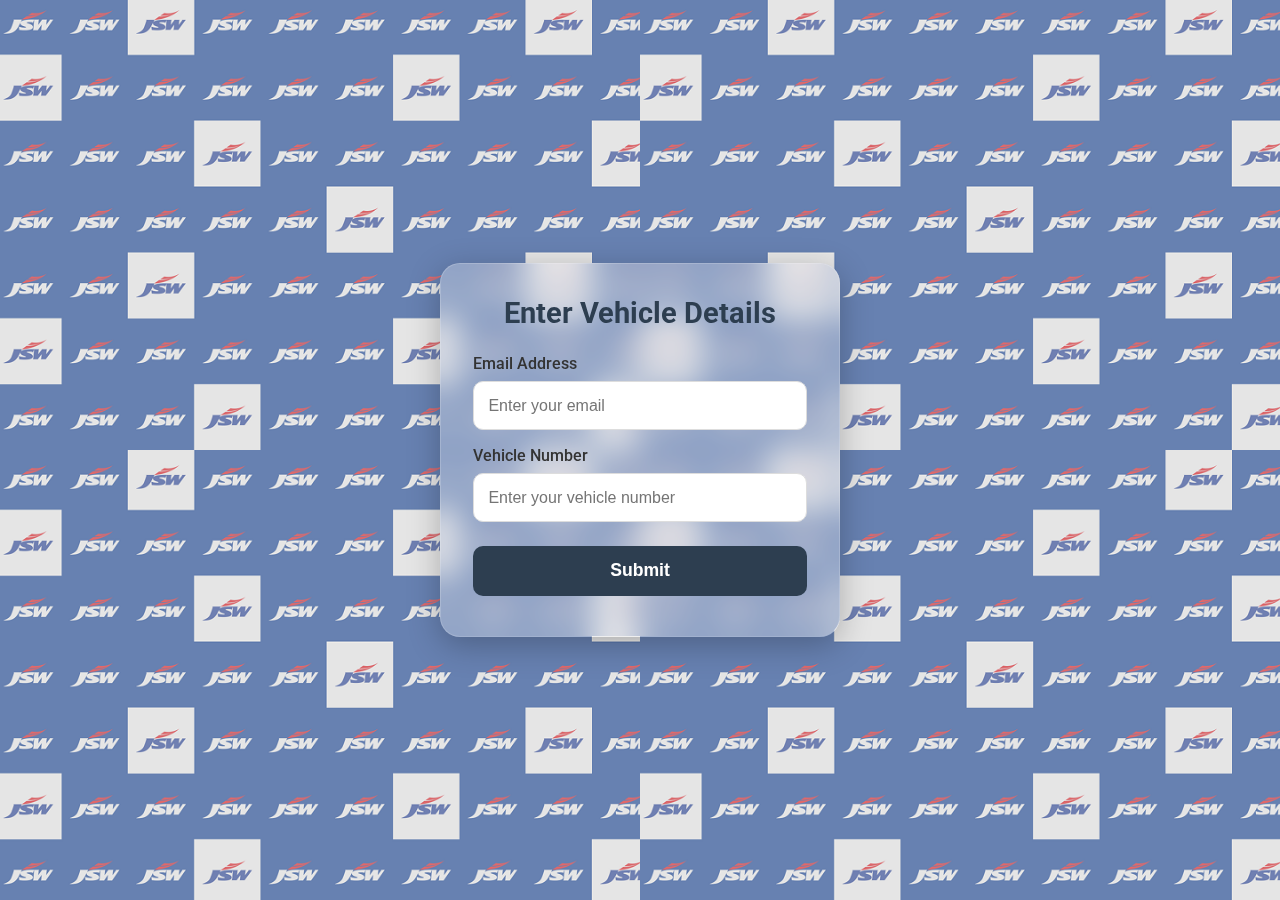
==== index.html @ 08a5e6e5 "Update index.html" ====
<!DOCTYPE html>
<html lang="en">
<head>
  <meta charset="UTF-8" />
  <meta name="viewport" content="width=device-width, initial-scale=1.0"/>
  <title>Vehicle Info - Industrial Project</title>
  <link href="https://fonts.googleapis.com/css2?family=Roboto:wght@400;500&display=swap" rel="stylesheet">
  <style>
    :root {
      --primary-color: #2d3e50;
      --hover-color: #1f2b3a;
      --font-dark: #2d3e50;
      --font-light: #ffffff;
      --glass-bg: rgba(255, 255, 255, 0.25);
      --border-color: #ddd;
      --error-color: #d9534f;
      --success-color: #28a745;
      --focus-color: #5bc0de;
    }

    * {
      box-sizing: border-box;
      margin: 0;
      padding: 0;
    }

    body {
      font-family: 'Roboto', sans-serif;
      background: linear-gradient(to right, #1e2d3b, #1f2b3a);
      background-image: url('logo.png');
      background-size: cover;
      background-position: center;
      background-repeat: no-repeat;
      display: flex;
      justify-content: center;
      align-items: center;
      min-height: 100vh;
      padding: 1rem;
      color: var(--font-dark);
    }

    .form-container {
      background: var(--glass-bg);
      border: 1px solid rgba(255, 255, 255, 0.18);
      backdrop-filter: blur(16px);
      -webkit-backdrop-filter: blur(16px);
      border-radius: 20px;
      padding: 2rem;
      max-width: 400px;
      width: 100%;
      box-shadow: 0 8px 32px rgba(0, 0, 0, 0.25);
    }

    .form-container h2 {
      text-align: center;
      font-size: 1.8rem;
      margin-bottom: 1.5rem;
      color: var(--font-dark);
    }

    label {
      font-weight: 500;
      margin-top: 1rem;
      display: block;
      color: #333;
    }

    input[type="email"],
    input[type="text"] {
      width: 100%;
      padding: 0.9rem;
      border-radius: 10px;
      border: 1px solid var(--border-color);
      margin-top: 0.5rem;
      font-size: 1rem;
      transition: border 0.3s ease;
    }

    input[type="email"]:focus,
    input[type="text"]:focus {
      border-color: var(--focus-color);
      outline: none;
    }

    input[type="submit"] {
      width: 100%;
      padding: 0.9rem;
      background-color: var(--primary-color);
      color: white;
      border: none;
      border-radius: 10px;
      font-size: 1.1rem;
      font-weight: bold;
      margin-top: 1.5rem;
      cursor: pointer;
      transition: background-color 0.3s ease;
    }

    input[type="submit"]:hover {
      background-color: var(--hover-color);
    }

    input[type="submit"]:disabled {
      background-color: gray;
      cursor: not-allowed;
    }

    .error-message,
    .success-message {
      font-size: 0.95rem;
      font-weight: 600;
      margin-top: 0.5rem;
    }

    .error-message {
      color: var(--error-color);
    }

    .success-message {
      color: var(--success-color);
      text-align: center;
    }

    @media (max-width: 480px) {
      .form-container {
        padding: 1.5rem 1rem;
      }

      .form-container h2 {
        font-size: 1.6rem;
      }

      input[type="submit"] {
        font-size: 1rem;
      }
    }
  </style>
</head>
<body>
  <div class="form-container" role="form">
    <h2>Enter Vehicle Details</h2>
    <form id="vehicleForm" novalidate>
      <label for="email">Email Address</label>
      <input type="email" id="email" name="email" placeholder="Enter your email" required autocomplete="email" aria-describedby="emailError"/>
      <span id="emailError" class="error-message" role="alert"></span>

      <label for="vehicleNumber">Vehicle Number</label>
      <input type="text" id="vehicleNumber" name="vehicleNumber" placeholder="Enter your vehicle number" required aria-describedby="vehicleError"/>
      <span id="vehicleError" class="error-message" role="alert"></span>

      <input type="submit" value="Submit" />
    </form>
    <div id="formFeedback" class="success-message" role="alert" aria-live="polite"></div>
  </div>

  <script>
    const validVehicleNumbers = ["CR-11", "CR-12", "CR-3 90 T"];
    const emailRegex = /^[a-zA-Z0-9._%+-]+@jsw\.in$/;

    document.getElementById("vehicleForm").addEventListener("submit", function (event) {
      event.preventDefault();

      const email = document.getElementById("email").value.trim();
      const vehicleInput = document.getElementById("vehicleNumber").value.trim();
      const vehicleNumber = vehicleInput.toUpperCase(); // Case-insensitive match
      const emailError = document.getElementById("emailError");
      const vehicleError = document.getElementById("vehicleError");
      const formFeedback = document.getElementById("formFeedback");
      const submitButton = event.target.querySelector('input[type="submit"]');

      emailError.textContent = "";
      vehicleError.textContent = "";
      formFeedback.textContent = "";
      submitButton.disabled = false;

      let isValid = true;

      // Email check
      if (!emailRegex.test(email)) {
        emailError.textContent = "Invalid user";
        isValid = false;
      }

      // Vehicle number format & validity
      const vehicleRegex = /^CR-\d{1,2}$|^CR-\d{1,2}\s\d{2}\s[A-Z]{1}$/i;
      if (!vehicleRegex.test(vehicleNumber)) {
        vehicleError.textContent = "Invalid vehicle number";
        isValid = false;
      } else if (!validVehicleNumbers.includes(vehicleNumber)) {
        vehicleError.textContent = "Vehicle number not recognized.";
        isValid = false;
      }

      // Redirect if valid
      if (isValid) {
        formFeedback.textContent = "Redirecting to vehicle details...";
        submitButton.disabled = true;
        setTimeout(() => {
          window.location.href = `https://yammrthy.github.io/transport/${encodeURIComponent(vehicleNumber)}.html`;
        }, 1500);
      }
    });
  </script>
</body>
</html>
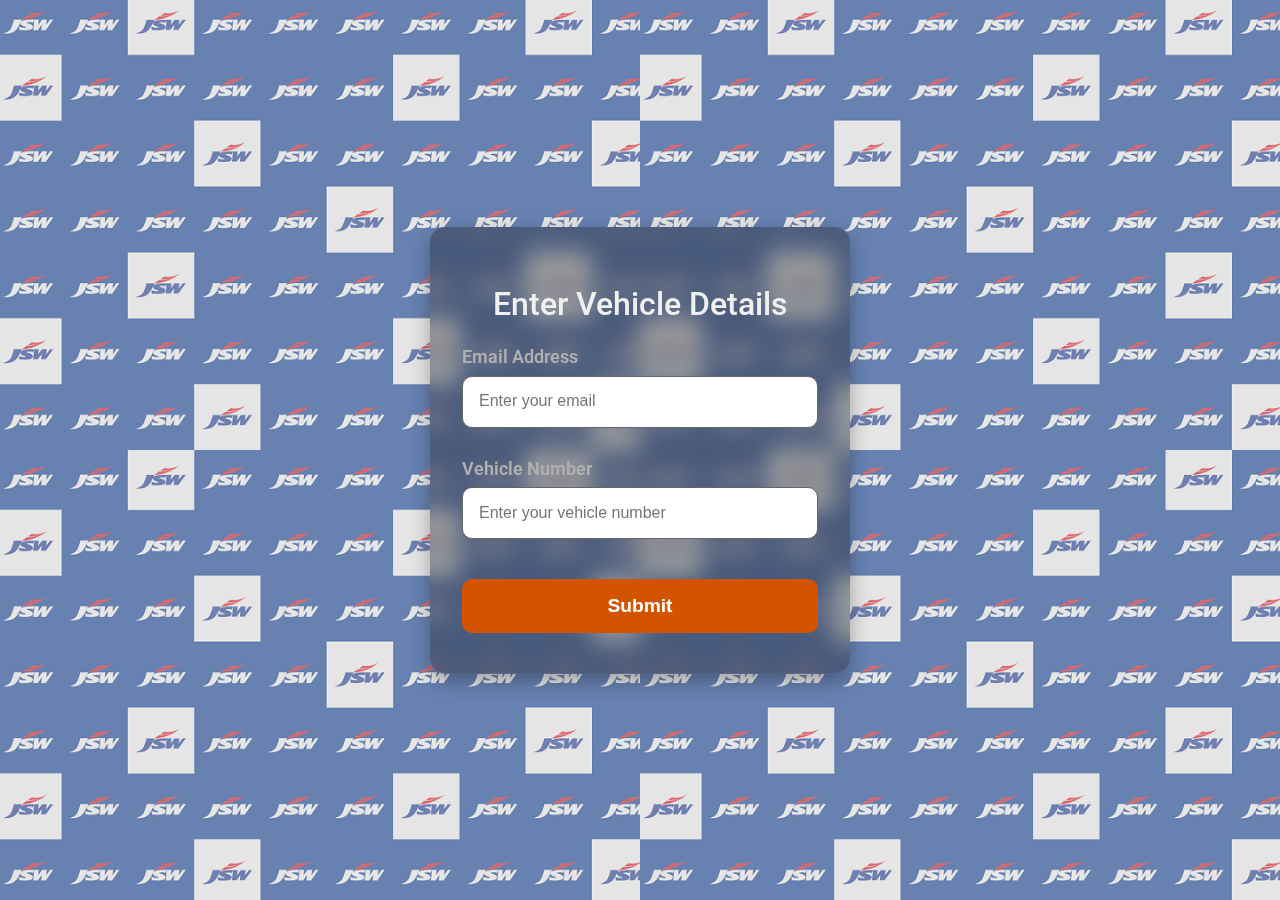
==== commit b6d488bc: "Update index.html" ====
--- a/index.html
+++ b/index.html
@@ -7,73 +7,75 @@
   <link href="https://fonts.googleapis.com/css2?family=Roboto:wght@400;500&display=swap" rel="stylesheet">
   <style>
     :root {
-      --primary-color: #2d3e50;
-      --hover-color: #1f2b3a;
-      --font-dark: #2d3e50;
-      --font-light: #ffffff;
-      --glass-bg: rgba(255, 255, 255, 0.25);
-      --border-color: #ddd;
-      --error-color: #d9534f;
-      --success-color: #28a745;
-      --focus-color: #5bc0de;
-    }
-
-    * {
-      box-sizing: border-box;
-      margin: 0;
-      padding: 0;
-    }
+  --primary-color: #d35400; /* Rust orange */
+  --secondary-color: #b0b0b0; /* Muted gray */
+  --hover-color: #a04000; /* Dark rust */
+  --bg-color: rgba(42, 46, 53, 0.3); /* Glass over steel gray */
+  --font-color: #f0f0f0; /* Light text */
+  --error-color: #e74c3c; /* Red for errors */
+  --success-color: #f39c12; /* Industrial yellow for success */
+  --border-color: #666; /* Mid gray border */
+  --focus-color: #f39c12; /* Highlight input with yellow */
+}
+body {
+  background-color: #1b1b1b;
+  background-image: none; /* optional: remove logo image if needed */
+}
 
     body {
       font-family: 'Roboto', sans-serif;
-      background: linear-gradient(to right, #1e2d3b, #1f2b3a);
-      background-image: url('logo.png');
+      background-image: url('logo.png'); /* Logo image as background */
       background-size: cover;
       background-position: center;
       background-repeat: no-repeat;
+      margin: 0;
+      padding: 0;
       display: flex;
       justify-content: center;
       align-items: center;
       min-height: 100vh;
-      padding: 1rem;
-      color: var(--font-dark);
+      color: var(--font-color);
+      background-color: #1e2d3b; /* Slightly darker background for contrast */
     }
 
     .form-container {
-      background: var(--glass-bg);
-      border: 1px solid rgba(255, 255, 255, 0.18);
-      backdrop-filter: blur(16px);
-      -webkit-backdrop-filter: blur(16px);
-      border-radius: 20px;
+      background-color: rgba(0, 0, 0, 0.3); /* Dark glass effect */
       padding: 2rem;
-      max-width: 400px;
+      border-radius: 15px;
+      box-shadow: 0 8px 20px rgba(0, 0, 0, 0.3);
       width: 100%;
-      box-shadow: 0 8px 32px rgba(0, 0, 0, 0.25);
+      max-width: 420px;
+      backdrop-filter: blur(12px); /* Stronger glass effect */
+      -webkit-backdrop-filter: blur(12px);
+      box-sizing: border-box;
     }
 
     .form-container h2 {
       text-align: center;
-      font-size: 1.8rem;
+      color: var(--font-color);
+      font-weight: 500;
+      font-size: 2rem;
       margin-bottom: 1.5rem;
-      color: var(--font-dark);
     }
 
     label {
-      font-weight: 500;
-      margin-top: 1rem;
       display: block;
-      color: #333;
+      margin: 1rem 0 0.5rem;
+      font-weight: 600;
+      font-size: 1.1rem;
+      color: var(--secondary-color);
     }
 
     input[type="email"],
     input[type="text"] {
       width: 100%;
-      padding: 0.9rem;
+      padding: 1rem;
+      border: 1px solid var(--border-color);
       border-radius: 10px;
-      border: 1px solid var(--border-color);
-      margin-top: 0.5rem;
+      box-sizing: border-box;
       font-size: 1rem;
-      transition: border 0.3s ease;
+      transition: all 0.3s ease;
+      margin-bottom: 1rem;
     }
 
     input[type="email"]:focus,
@@ -83,33 +85,28 @@
     }
 
     input[type="submit"] {
+      margin-top: 1.5rem;
       width: 100%;
-      padding: 0.9rem;
+      padding: 1rem;
       background-color: var(--primary-color);
       color: white;
       border: none;
       border-radius: 10px;
-      font-size: 1.1rem;
-      font-weight: bold;
-      margin-top: 1.5rem;
+      font-size: 1.2rem;
       cursor: pointer;
       transition: background-color 0.3s ease;
+      font-weight: 600;
     }
 
     input[type="submit"]:hover {
       background-color: var(--hover-color);
     }
 
-    input[type="submit"]:disabled {
-      background-color: gray;
-      cursor: not-allowed;
-    }
-
     .error-message,
     .success-message {
-      font-size: 0.95rem;
+      font-size: 1rem;
+      margin-top: 0.5rem;
       font-weight: 600;
-      margin-top: 0.5rem;
     }
 
     .error-message {
@@ -121,17 +118,19 @@
       text-align: center;
     }
 
-    @media (max-width: 480px) {
+    @media (max-width: 500px) {
       .form-container {
         padding: 1.5rem 1rem;
+        border-radius: 12px;
       }
 
-      .form-container h2 {
-        font-size: 1.6rem;
+      h2 {
+        font-size: 1.8rem;
       }
 
       input[type="submit"] {
-        font-size: 1rem;
+        font-size: 1.1rem;
+        padding: 0.8rem;
       }
     }
   </style>
@@ -141,7 +140,7 @@
     <h2>Enter Vehicle Details</h2>
     <form id="vehicleForm" novalidate>
       <label for="email">Email Address</label>
-      <input type="email" id="email" name="email" placeholder="Enter your email" required autocomplete="email" aria-describedby="emailError"/>
+      <input type="email" id="email" name="email" placeholder="Enter your email" required aria-describedby="emailError"/>
       <span id="emailError" class="error-message" role="alert"></span>
 
       <label for="vehicleNumber">Vehicle Number</label>
@@ -150,51 +149,46 @@
 
       <input type="submit" value="Submit" />
     </form>
-    <div id="formFeedback" class="success-message" role="alert" aria-live="polite"></div>
+    <div id="formFeedback" class="success-message" role="alert"></div>
   </div>
 
   <script>
     const validVehicleNumbers = ["CR-11", "CR-12", "CR-3 90 T"];
     const emailRegex = /^[a-zA-Z0-9._%+-]+@jsw\.in$/;
+    const vehicleRegex = /^CR-\d{1,2}$|^CR-\d{1,2}\s\d{2}\s[A-Z]$/;
 
     document.getElementById("vehicleForm").addEventListener("submit", function (event) {
       event.preventDefault();
 
       const email = document.getElementById("email").value.trim();
-      const vehicleInput = document.getElementById("vehicleNumber").value.trim();
-      const vehicleNumber = vehicleInput.toUpperCase(); // Case-insensitive match
+      const vehicleNumber = document.getElementById("vehicleNumber").value.trim();
       const emailError = document.getElementById("emailError");
       const vehicleError = document.getElementById("vehicleError");
       const formFeedback = document.getElementById("formFeedback");
-      const submitButton = event.target.querySelector('input[type="submit"]');
 
       emailError.textContent = "";
       vehicleError.textContent = "";
       formFeedback.textContent = "";
-      submitButton.disabled = false;
 
       let isValid = true;
 
-      // Email check
+      // Email validation
       if (!emailRegex.test(email)) {
-        emailError.textContent = "Invalid user";
+        emailError.textContent = "Please enter a valid email ending with @jsw.in.";
         isValid = false;
       }
 
-      // Vehicle number format & validity
-      const vehicleRegex = /^CR-\d{1,2}$|^CR-\d{1,2}\s\d{2}\s[A-Z]{1}$/i;
+      // Vehicle number validation
       if (!vehicleRegex.test(vehicleNumber)) {
-        vehicleError.textContent = "Invalid vehicle number";
+        vehicleError.textContent = "Invalid format. Use CR-11 or CR-3 90 T.";
         isValid = false;
       } else if (!validVehicleNumbers.includes(vehicleNumber)) {
         vehicleError.textContent = "Vehicle number not recognized.";
         isValid = false;
       }
 
-      // Redirect if valid
       if (isValid) {
         formFeedback.textContent = "Redirecting to vehicle details...";
-        submitButton.disabled = true;
         setTimeout(() => {
           window.location.href = `https://yammrthy.github.io/transport/${encodeURIComponent(vehicleNumber)}.html`;
         }, 1500);
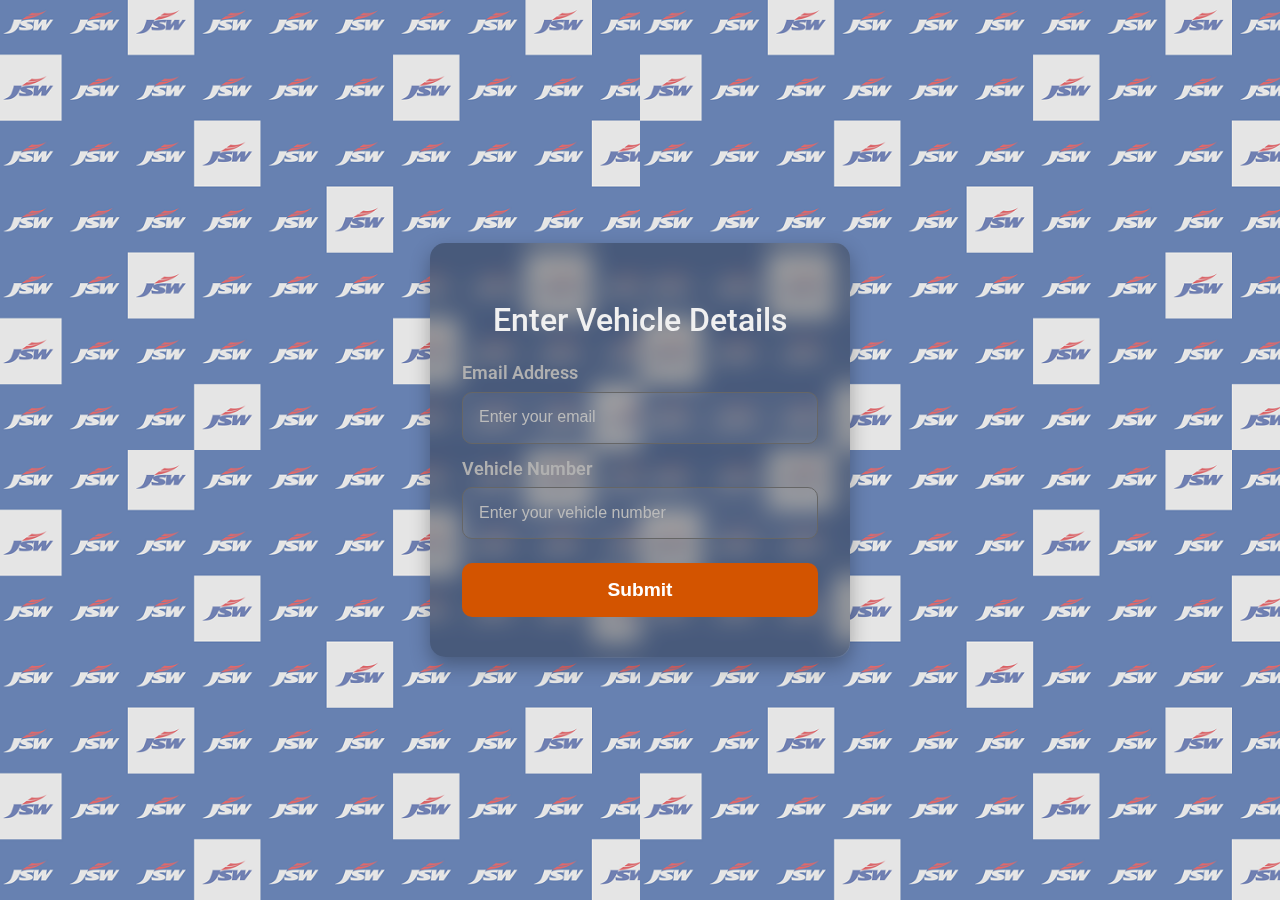
==== commit 615e6f45: "Update index.html" ====
--- a/index.html
+++ b/index.html
@@ -7,63 +7,61 @@
   <link href="https://fonts.googleapis.com/css2?family=Roboto:wght@400;500&display=swap" rel="stylesheet">
   <style>
     :root {
-  --primary-color: #d35400; /* Rust orange */
-  --secondary-color: #b0b0b0; /* Muted gray */
-  --hover-color: #a04000; /* Dark rust */
-  --bg-color: rgba(42, 46, 53, 0.3); /* Glass over steel gray */
-  --font-color: #f0f0f0; /* Light text */
-  --error-color: #e74c3c; /* Red for errors */
-  --success-color: #f39c12; /* Industrial yellow for success */
-  --border-color: #666; /* Mid gray border */
-  --focus-color: #f39c12; /* Highlight input with yellow */
-}
-body {
-  background-color: #1b1b1b;
-  background-image: none; /* optional: remove logo image if needed */
-}
+      --primary-color: #d35400;
+      --secondary-color: #b0b0b0;
+      --hover-color: #a04000;
+      --bg-color: rgba(42, 46, 53, 0.3);
+      --font-color: #f0f0f0;
+      --error-color: #e74c3c;
+      --success-color: #f39c12;
+      --border-color: #666;
+      --focus-color: #f39c12;
+    }
+
+    * {
+      box-sizing: border-box;
+    }
 
     body {
       font-family: 'Roboto', sans-serif;
-      background-image: url('logo.png'); /* Logo image as background */
-      background-size: cover;
-      background-position: center;
-      background-repeat: no-repeat;
       margin: 0;
       padding: 0;
       display: flex;
       justify-content: center;
       align-items: center;
       min-height: 100vh;
+      background-image: url('logo.png');
+      background-size: cover;
+      background-position: center;
+      background-repeat: no-repeat;
+      background-color: #1e2d3b;
       color: var(--font-color);
-      background-color: #1e2d3b; /* Slightly darker background for contrast */
     }
 
     .form-container {
-      background-color: rgba(0, 0, 0, 0.3); /* Dark glass effect */
+      background-color: rgba(0, 0, 0, 0.3);
       padding: 2rem;
       border-radius: 15px;
       box-shadow: 0 8px 20px rgba(0, 0, 0, 0.3);
       width: 100%;
       max-width: 420px;
-      backdrop-filter: blur(12px); /* Stronger glass effect */
+      backdrop-filter: blur(12px);
       -webkit-backdrop-filter: blur(12px);
-      box-sizing: border-box;
     }
 
     .form-container h2 {
       text-align: center;
-      color: var(--font-color);
+      font-size: 2rem;
       font-weight: 500;
-      font-size: 2rem;
       margin-bottom: 1.5rem;
     }
 
     label {
       display: block;
       margin: 1rem 0 0.5rem;
-      font-weight: 600;
       font-size: 1.1rem;
       color: var(--secondary-color);
+      font-weight: 600;
     }
 
     input[type="email"],
@@ -72,10 +70,14 @@
       padding: 1rem;
       border: 1px solid var(--border-color);
       border-radius: 10px;
-      box-sizing: border-box;
       font-size: 1rem;
-      transition: all 0.3s ease;
-      margin-bottom: 1rem;
+      background-color: rgba(255, 255, 255, 0.05);
+      color: #fff;
+    }
+
+    input[type="email"]::placeholder,
+    input[type="text"]::placeholder {
+      color: #bbb;
     }
 
     input[type="email"]:focus,
@@ -85,17 +87,17 @@
     }
 
     input[type="submit"] {
-      margin-top: 1.5rem;
       width: 100%;
       padding: 1rem;
+      margin-top: 1.5rem;
       background-color: var(--primary-color);
       color: white;
       border: none;
       border-radius: 10px;
       font-size: 1.2rem;
+      font-weight: 600;
       cursor: pointer;
       transition: background-color 0.3s ease;
-      font-weight: 600;
     }
 
     input[type="submit"]:hover {
@@ -104,7 +106,7 @@
 
     .error-message,
     .success-message {
-      font-size: 1rem;
+      font-size: 0.95rem;
       margin-top: 0.5rem;
       font-weight: 600;
     }
@@ -118,19 +120,36 @@
       text-align: center;
     }
 
-    @media (max-width: 500px) {
+    /* 🔧 Responsive Styling */
+    @media (max-width: 480px) {
       .form-container {
-        padding: 1.5rem 1rem;
+        padding: 1.2rem;
         border-radius: 12px;
-      }
-
-      h2 {
-        font-size: 1.8rem;
+        margin: 1rem;
+      }
+
+      .form-container h2 {
+        font-size: 1.6rem;
+      }
+
+      label {
+        font-size: 1rem;
+      }
+
+      input[type="email"],
+      input[type="text"] {
+        padding: 0.9rem;
+        font-size: 0.95rem;
       }
 
       input[type="submit"] {
-        font-size: 1.1rem;
-        padding: 0.8rem;
+        padding: 0.9rem;
+        font-size: 1.05rem;
+      }
+
+      .error-message,
+      .success-message {
+        font-size: 0.9rem;
       }
     }
   </style>
@@ -140,11 +159,11 @@
     <h2>Enter Vehicle Details</h2>
     <form id="vehicleForm" novalidate>
       <label for="email">Email Address</label>
-      <input type="email" id="email" name="email" placeholder="Enter your email" required aria-describedby="emailError"/>
+      <input type="email" id="email" name="email" placeholder="Enter your email" required aria-describedby="emailError" autocomplete="off"/>
       <span id="emailError" class="error-message" role="alert"></span>
 
       <label for="vehicleNumber">Vehicle Number</label>
-      <input type="text" id="vehicleNumber" name="vehicleNumber" placeholder="Enter your vehicle number" required aria-describedby="vehicleError"/>
+      <input type="text" id="vehicleNumber" name="vehicleNumber" placeholder="Enter your vehicle number" required aria-describedby="vehicleError" autocomplete="off"/>
       <span id="vehicleError" class="error-message" role="alert"></span>
 
       <input type="submit" value="Submit" />
@@ -173,14 +192,20 @@
       let isValid = true;
 
       // Email validation
-      if (!emailRegex.test(email)) {
-        emailError.textContent = "Please enter a valid email ending with @jsw.in.";
+      if (email === "") {
+        emailError.textContent = "Email is required.";
+        isValid = false;
+      } else if (!emailRegex.test(email)) {
+        emailError.textContent = "Invalid email (must be @jsw.in).";
         isValid = false;
       }
 
       // Vehicle number validation
-      if (!vehicleRegex.test(vehicleNumber)) {
-        vehicleError.textContent = "Invalid format. Use CR-11 or CR-3 90 T.";
+      if (vehicleNumber === "") {
+        vehicleError.textContent = "Vehicle number is required.";
+        isValid = false;
+      } else if (!vehicleRegex.test(vehicleNumber)) {
+        vehicleError.textContent = "Enter a valid format (e.g., CR-11 or CR-3 90 T).";
         isValid = false;
       } else if (!validVehicleNumbers.includes(vehicleNumber)) {
         vehicleError.textContent = "Vehicle number not recognized.";
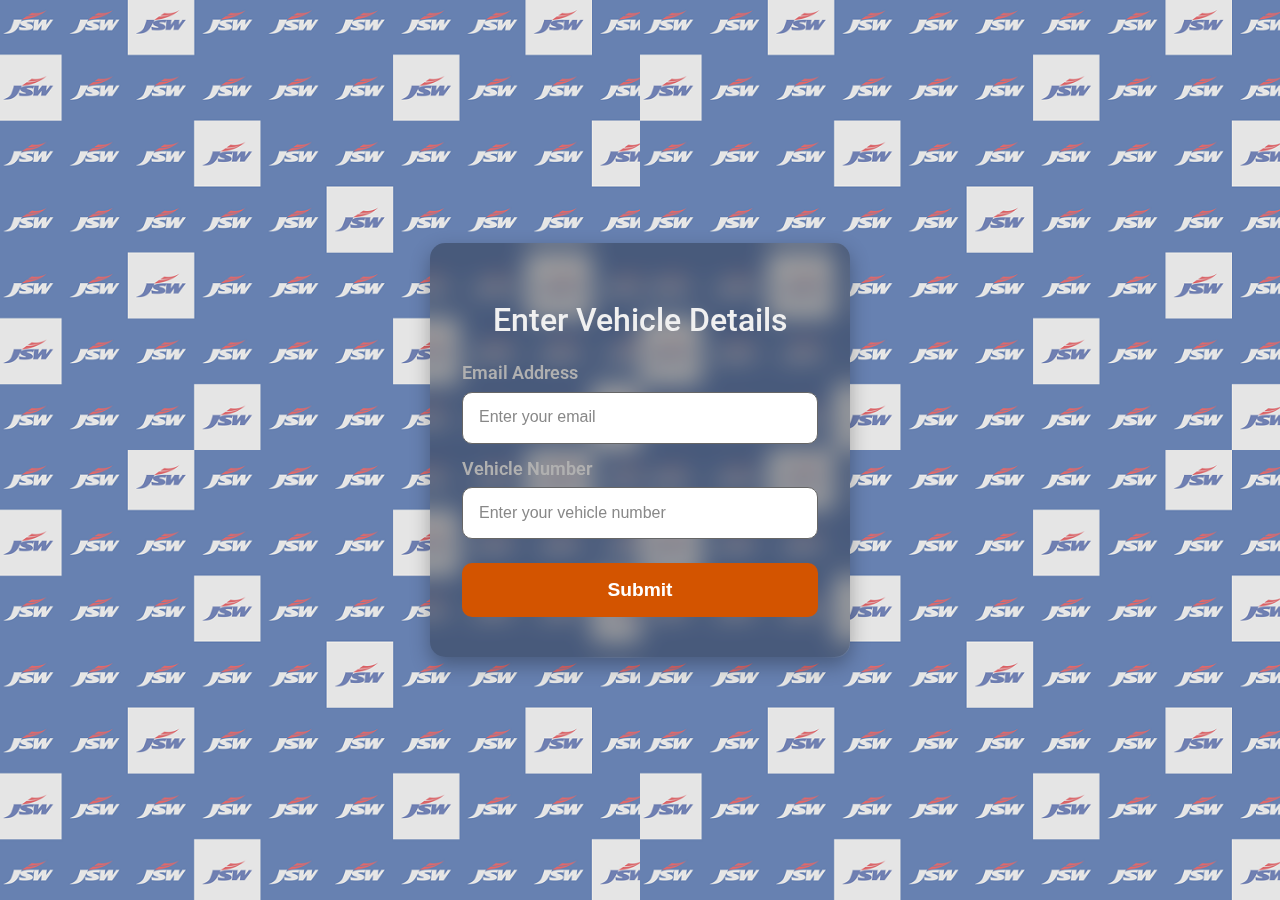
==== commit cc3ec3b8: "Update index.html" ====
--- a/index.html
+++ b/index.html
@@ -71,13 +71,13 @@
       border: 1px solid var(--border-color);
       border-radius: 10px;
       font-size: 1rem;
-      background-color: rgba(255, 255, 255, 0.05);
-      color: #fff;
+      background-color: #ffffff; /* White background for the input */
+      color: #333; /* Text color inside input */
     }
 
     input[type="email"]::placeholder,
     input[type="text"]::placeholder {
-      color: #bbb;
+      color: #888; /* Grey color for the placeholder */
     }
 
     input[type="email"]:focus,
